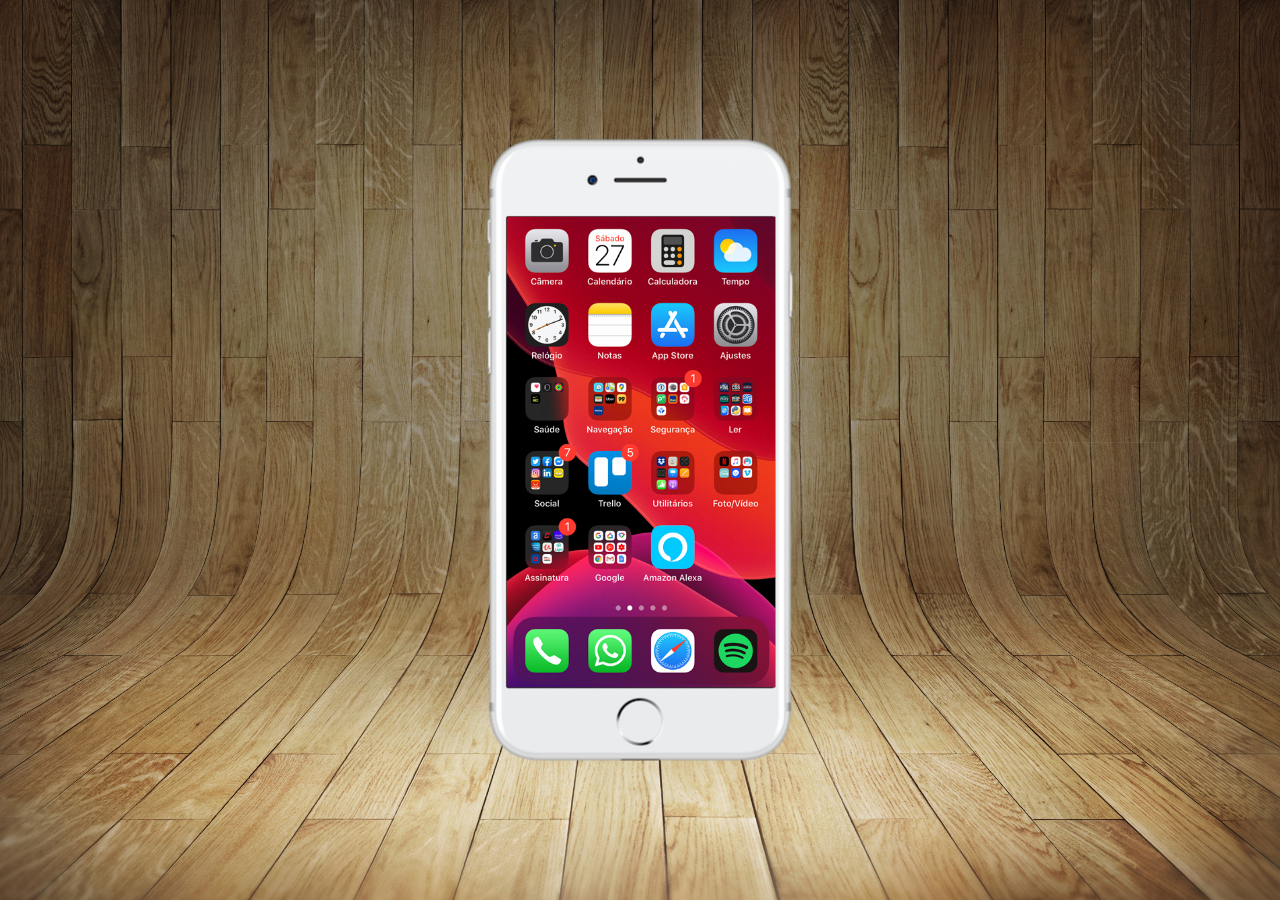
==== index.html @ 0da05e0d "criei a tela home" ====
<!DOCTYPE html>
<html lang="pt-br">
<head>
    <meta charset="UTF-8">
    <meta name="viewport" content="width=device-width, initial-scale=1.0">
    <link rel="stylesheet" href="estilos/style.css">
    <link rel="shortcut icon" href="favicon.ico" type="image/x-icon">
    <title>Projeto Redes Sociais</title>
</head>
<body>
    <main>
        <section id="telefone">
        <iframe src="home.html" name="tela" id="tela" frameborder="0"></iframe>
        </section>
        <section id="redes sociais"></section>
    </main>

    
</body>
</html>
---- estilos/style.css ----
@charset "UTF-8";
*{
    margin: 0px;
    padding: 0px;
    font-family: Arial, Helvetica, sans-serif;
}
html body{
    height: 100vh;
    width: 100vw;
    background-color: black;
}
body{
    background: url('../imagens/fundo-madeira.jpg') no-repeat top center;
    background-size: cover;
    background-attachment: fixed;
    
}
main{
    height: 100vh;
    position: relative;

    
}
section#telefone{
    position: absolute;
    top: 50%;
    left: 50%;
    transform: translate(-50%, -50%);


    height: 627px;
    width: 311px;
    
    background:url('../imagens/frame-iphone.png') no-repeat; 
    
}
iframe#tela{
    position: relative;
    top: 80px;
    left: 21.5px;
    width: 269px;
    height: 471px;
}
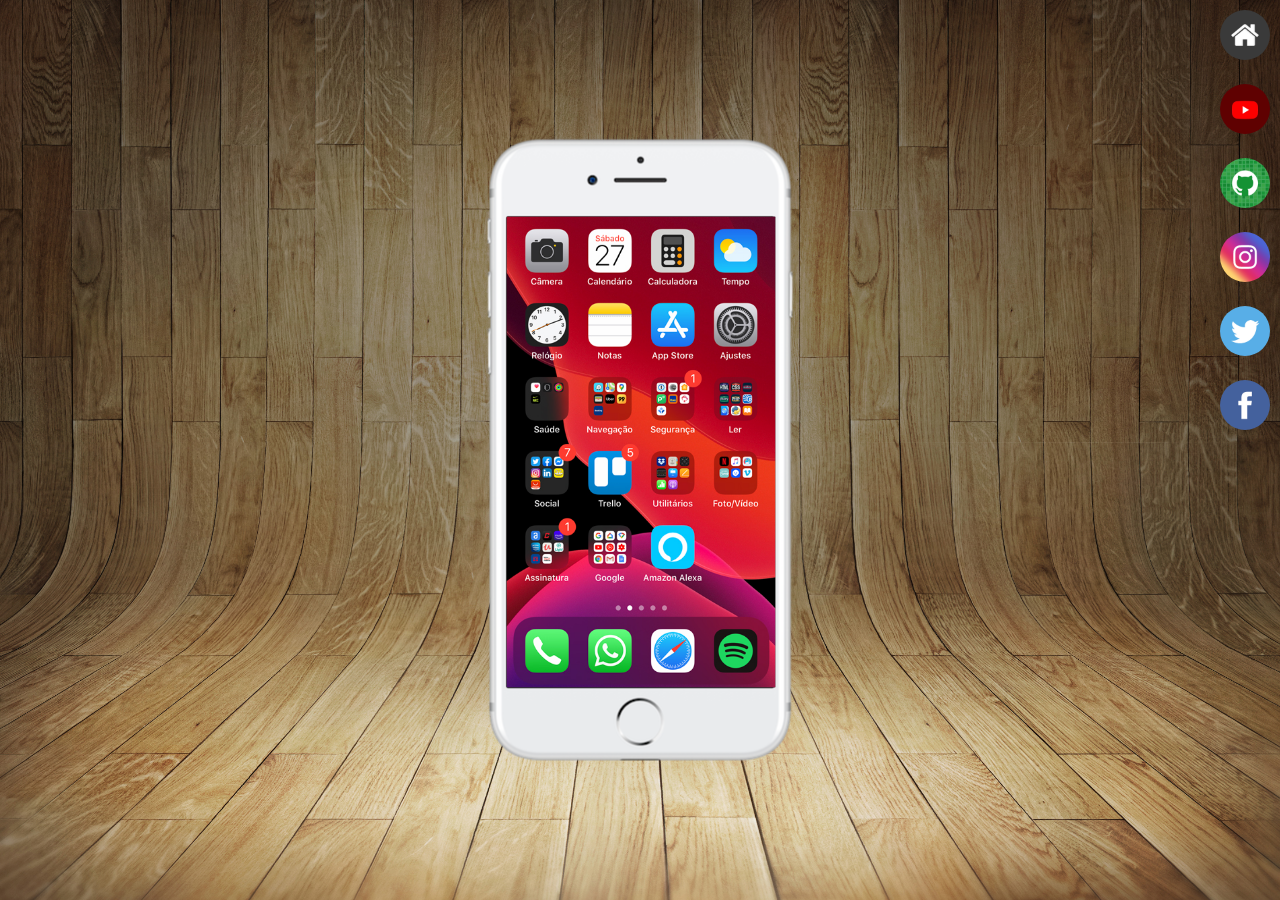
==== commit e04f1c5d: "botoes na lateral" ====
--- a/index.html
+++ b/index.html
@@ -12,7 +12,15 @@
         <section id="telefone">
         <iframe src="home.html" name="tela" id="tela" frameborder="0"></iframe>
         </section>
-        <section id="redes sociais"></section>
+        <section id="redes-sociais">
+            <a href="#" target="tela"><img src="imagens/logo-home.jpg" alt="home"></a><br>
+            <a href="#" target="tela"><img src="imagens/logo-youtube.jpg" alt="YouTube"></a><br>
+            <a href="#" target="tela"><img src="imagens/logo-github.jpg" alt="Github"></a><br>
+            <a href="#" target="tela"><img src="imagens/logo-instagram.jpg" alt="Instagram"></a><br>
+            <a href="#" target="tela"><img src="imagens/logo-twitter.jpg" alt="twitter"></a><br>
+            <a href="#" target="tela"><img src="imagens/logo-facebook.jpg" alt="logo-facebook"></a>
+        </section>
+
     </main>
 
     
--- a/estilos/style.css
+++ b/estilos/style.css
@@ -41,3 +41,21 @@
     width: 269px;
     height: 471px;
 }
+section#redes-sociais img{
+    width: 50px;
+    margin: 10px;
+    border-radius: 50%;
+    box-shadow: 2px 2px 5px solid rgba(0, 0, 0, 0.37);
+
+
+}
+section#redes-sociais{
+    text-align: right;
+}
+section#redes-sociais img:hover{
+    border: 2px solid rgba(255, 255, 255, 0.61);
+    box-sizing: border-box;
+    transform: translate(-3px, -3px);
+    box-shadow: 5px 5px 10px rgba(0, 0, 0, 0.555);
+    transition: transform 0.3s, border 1s;
+}
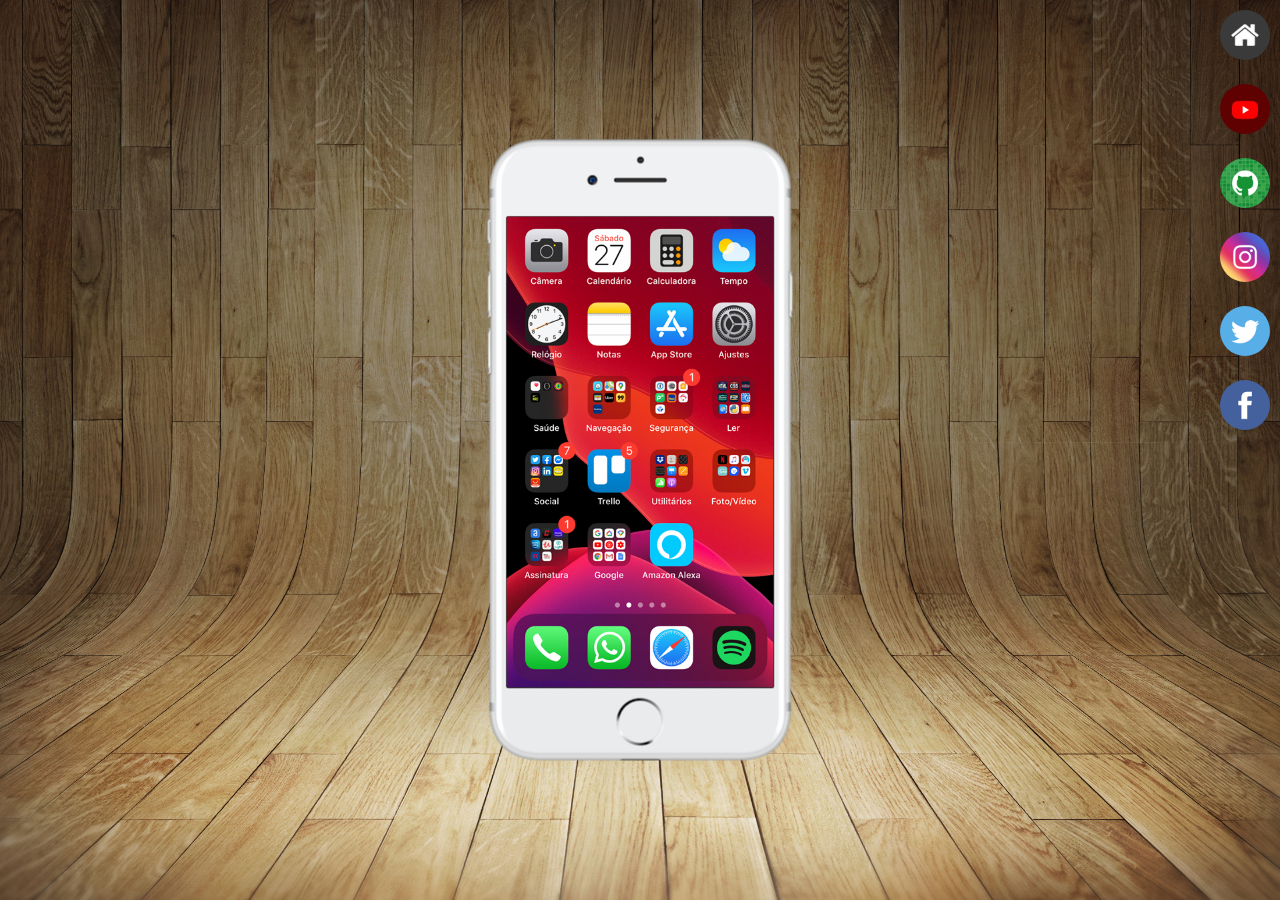
==== commit 92e17ce3: "projeto finalizado" ====
--- a/index.html
+++ b/index.html
@@ -13,12 +13,12 @@
         <iframe src="home.html" name="tela" id="tela" frameborder="0"></iframe>
         </section>
         <section id="redes-sociais">
-            <a href="#" target="tela"><img src="imagens/logo-home.jpg" alt="home"></a><br>
-            <a href="#" target="tela"><img src="imagens/logo-youtube.jpg" alt="YouTube"></a><br>
-            <a href="#" target="tela"><img src="imagens/logo-github.jpg" alt="Github"></a><br>
-            <a href="#" target="tela"><img src="imagens/logo-instagram.jpg" alt="Instagram"></a><br>
-            <a href="#" target="tela"><img src="imagens/logo-twitter.jpg" alt="twitter"></a><br>
-            <a href="#" target="tela"><img src="imagens/logo-facebook.jpg" alt="logo-facebook"></a>
+            <a href="home.html" target="tela"><img src="imagens/logo-home.jpg" alt="home"></a><br>
+            <a href="youtube.html" target="tela"><img src="imagens/logo-youtube.jpg" alt="YouTube"></a><br>
+            <a href="github.html" target="tela"><img src="imagens/logo-github.jpg" alt="Github"></a><br>
+            <a href="isntagram.html" target="tela"><img src="imagens/logo-instagram.jpg" alt="Instagram"></a><br>
+            <a href="twitter.html" target="tela"><img src="imagens/logo-twitter.jpg" alt="twitter"></a><br>
+            <a href="facebook.html" target="tela"><img src="imagens/logo-facebook.jpg" alt="logo-facebook"></a>
         </section>
 
     </main>
--- a/estilos/style.css
+++ b/estilos/style.css
@@ -38,7 +38,7 @@
     position: relative;
     top: 80px;
     left: 21.5px;
-    width: 269px;
+    width: 267px;
     height: 471px;
 }
 section#redes-sociais img{
